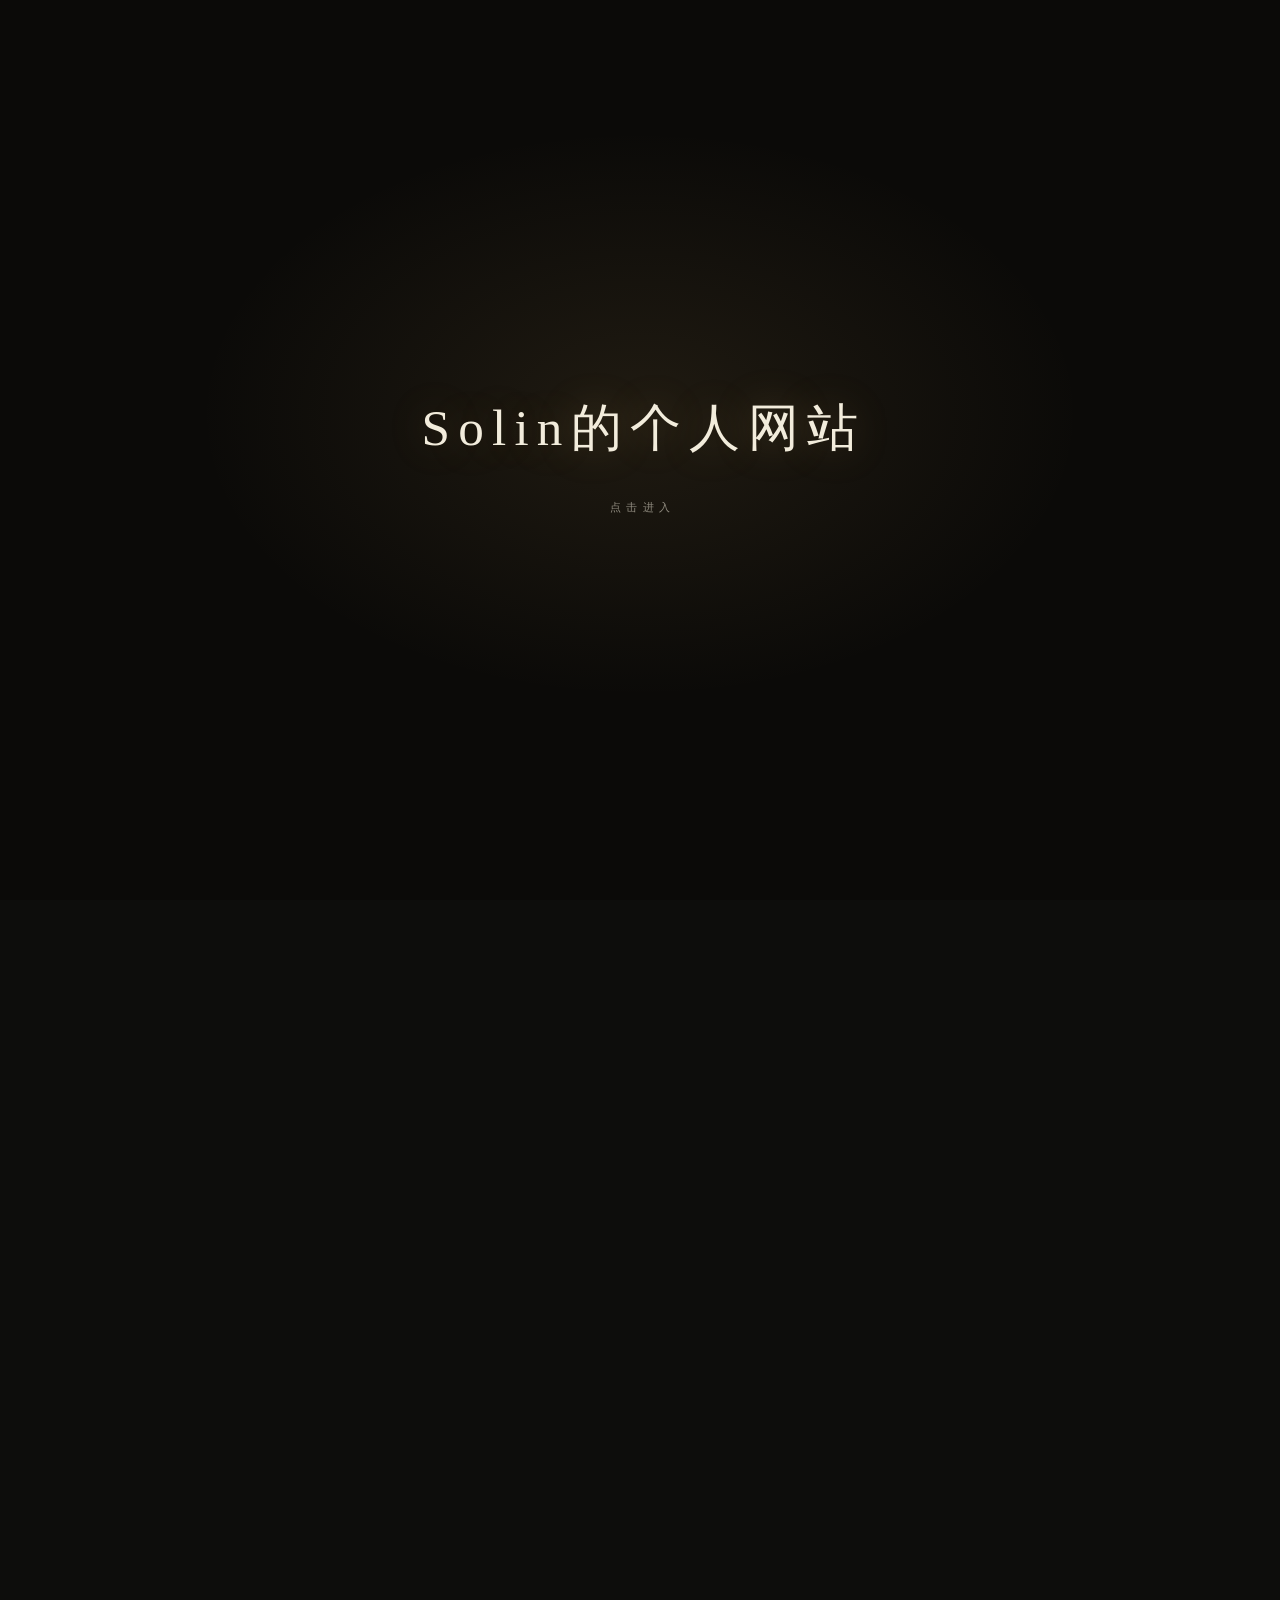
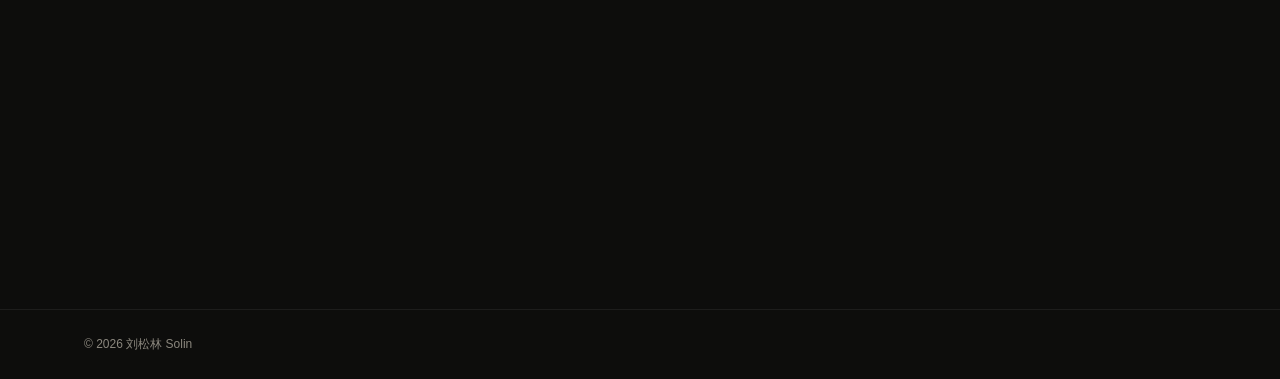
==== index.html @ 8edfe2d8 "首次发布：站点源码（71 个文件）" ====
<!DOCTYPE html>
<html lang="zh-CN">
<head>
<meta charset="UTF-8" />
<meta name="viewport" content="width=device-width, initial-scale=1.0" />
<title>刘松林 Solin</title>
<meta name="description" content="刘松林（Solin）的个人主页。" />
<meta property="og:title" content="刘松林 Solin" />
<meta property="og:type" content="website" />
<link rel="icon" href="data:image/svg+xml,<svg xmlns='http://www.w3.org/2000/svg' viewBox='0 0 100 100'><rect width='100' height='100' rx='24' fill='%23111110'/><text x='50' y='68' font-size='52' font-family='Georgia,serif' fill='%23f7f6f4' text-anchor='middle'>S</text></svg>" />
<script>
  (function () {
    try {
            // 首帧即隐藏原生光标，避免切页时闪一下白色箭头
      if (window.matchMedia('(pointer: fine)').matches &&
          !window.matchMedia('(prefers-reduced-motion: reduce)').matches) {
        document.documentElement.classList.add('cursor-pending');
      }
      // 本会话已播过入场动画：立即标记，避免切回首页时门页闪现
      if (sessionStorage.getItem('solin-intro') === '1') {
        document.documentElement.classList.add('intro-played');
      }
    } catch (e) {}
  })();
</script>
<link rel="stylesheet" href="assets/style.css" />
</head>
<body class="is-entering is-home">
<div class="intro" id="intro" aria-hidden="true">
  <canvas></canvas>
  <div class="intro__gate" id="introGate">
    <h2 class="intro__title">Solin的个人网站</h2>
    <p class="intro__hint">点击进入</p>
  </div>
</div>
<div class="veil" aria-hidden="true"></div>

<!-- nav:start · 由 partials/nav.html 生成，改完跑 python tools/sync_nav.py -->
<header class="site-header">
  <a class="brand" href="index.html">
    <span class="brand__mark">S</span>
    <span class="brand__text">刘松林<em>Solin</em></span>
  </a>

  <nav class="nav" id="nav">
    <a href="index.html" class="nav__link is-active">首页</a>
    <a href="portfolio.html" class="nav__link">照片墙</a>
    <a href="about.html" class="nav__link">关于我</a>
  </nav>

  <div class="header-actions">
    <button class="menu-btn" id="menuBtn" aria-label="打开菜单" aria-expanded="false">
      <span></span><span></span>
    </button>
  </div>
</header>
<!-- nav:end -->

<main id="top">

  <section class="hero">
    <div class="hero__photo hero__photo--sunrise is-on" aria-hidden="true"></div>
    <div class="hero__photo hero__photo--bridge" aria-hidden="true"></div>

    <div class="wrap hero__name">
      <div class="hero__eyebrow reveal">
        <span class="hero__rule" aria-hidden="true"></span>
        <span class="hero__eyebrow-cn">感受世界</span>
        <span class="hero__eyebrow-en">记录所见</span>
      </div>
      <h1 class="hero__title reveal" style="--d:.08s">刘松林</h1>
      <span class="hero__en reveal" style="--d:.16s">SOLIN</span>
      <div class="hero__actions reveal" style="--d:.26s">
        <a class="hero__btn hero__btn--solid" href="portfolio.html">
          前往照片墙
          <svg viewBox="0 0 24 24" fill="none" stroke="currentColor" stroke-width="1.6"><path d="M4 12h15M13 6l6 6-6 6"/></svg>
        </a>
        <a class="hero__btn hero__btn--ghost" href="about.html">了解作者</a>
      </div>
    </div>

    <button class="scroll-hint" id="scrollHint" aria-label="向下滑动查看更多">
      <svg viewBox="0 0 24 24" fill="none" stroke="currentColor" stroke-width="1.6"><path d="M12 5v14M6 13l6 6 6-6"/></svg>
    </button>
  </section>

  <section class="why" id="why">
    <div class="wrap">
      <div class="why__item reveal">
        <h2 class="why__title">为什么要建立这个网站？</h2>
        <div class="why__answer">
          <p>多年前，当我拍出第一张还算满意的照片时，便有了记录的念头。记录的方法本有不少，存于手机相册、电脑硬盘是一种，发至朋友圈或别处平台亦是一种。只是这些方法都有个短处：内容零散、混杂，且社交平台还会折损照片画质。我便想着，寻一处地方集中存放，网站便是个合适的去处。可彼时搭建网站，并非易事。</p>
          <p>后来有了属于自己的电脑，陆续接触到不少设计精妙的站点，像Apple、National Geographic、《黑神话：悟空》的官网。还有Chrome的交互动画，深得我心。那时便非常想有一方独属于自己的小站。</p>
          <p>如今AI工具神通广大，于我这门外汉而言，简直就是天赐的机缘。此站点，便是借助AI方才建成的。</p>
          <p>然而这些，都只是外在契机。建此站的本心，是希望自己能够频繁地记录生活。人的记性本就有限，纵使行路匆匆，走得再远，也当偶尔慢下脚步，好好感受这世间光景。</p>
        </div>
      </div>

      <div class="why__item reveal">
        <h2 class="why__title">这个网站主要用来做什么？</h2>
        <div class="why__answer">
          <p>如先前所言，搭建此站，只为记下寻常光景。会放些闲时拍下的照片，还有读过的书册。至于学习、工作、科研之事，自是没有的了。</p>
        </div>
      </div>

      <div class="why__item reveal">
        <h2 class="why__title">会保留下去吗？</h2>
        <div class="why__answer">
          <p>不知日后能否一直留存，但我会尽力守住它。眼下内容尚少，不过没关系，愿意记录，本身就很好。</p>
        </div>
      </div>
    </div>
  </section>
</main>

<footer class="site-footer">
  <div class="wrap footer__inner">
    <span>© <span id="year">2026</span> 刘松林 Solin</span>
  </div>
</footer>

<button class="to-top-fab" id="toTop" aria-label="回到顶部">
  <svg viewBox="0 0 24 24" fill="none" stroke="currentColor" stroke-width="1.6"><path d="M12 19V5M6 11l6-6 6 6"/></svg>
</button>

<script src="assets/main.js"></script>
</body>
</html>
---- assets/style.css ----
/* =========================================================
   Solin · Personal Site — 极简编辑风（照片首页 / 统一网格作品集）

   目录
   01 Tokens        设计令牌（颜色 / 字体 / 版心与导航边距）
   02 Reset         基础重置
   03 Backdrop      极光夜空背景（非首页）
   04 Cursor        自定义光标（遁光光点）
   05 Header        导航栏（独立组件，三页共用 partials/nav.html）
   06 Reveal        滚动入场
   07 Intro         门页 + 星流穿越
   08 Hero          首页封面轮播
   09 Why           首页「为什么要建立这个网站」
   10 Common        区块与子标题基类
   11 About         关于我（头像 / 简介 / 音乐 / 色谱 / 书单）
   12 Portfolio     照片墙（等高 flex 墙）
   13 Lightbox      灯箱（缩放 / 左右切换 / 参数行）
   14 Footer        页脚 / 回到顶部 / 悬浮滚动条
   15 Transition    页面转场（失焦-模糊-聚焦）
   16 Responsive    响应式与降级

   约定
   - 版心：.wrap 居中限宽 1240（--maxw）；导航栏不参与版心，用 --nav-x。
   - 照片墙的 gallery 区块由 tools/build_wall.py 生成，勿手改。
   ========================================================= */

/* ---------- 01 Tokens ---------- */
:root {
  --bg:        #0d0d0c;
  --ink:       #f2f0e9;
  --ink-2:     #d3d0c7;
  --muted:     #8b877e;
  --line:      rgba(242, 240, 233, .15);
  --line-soft: rgba(242, 240, 233, .07);
  --card:      #131312;
  --shadow:    0 22px 60px -24px rgba(0, 0, 0, .8);

  /* 光标光点 */
  --cur-core:  #fff8e8;
  --cur-glow:  255, 206, 130;

  --sans: -apple-system, BlinkMacSystemFont, "Segoe UI", "PingFang SC",
          "Hiragino Sans GB", "Microsoft YaHei", "Helvetica Neue", Arial, sans-serif;
  --serif: "Songti SC", "Source Han Serif SC", "Noto Serif SC", "SimSun", Georgia,
           "Times New Roman", serif;
  --mono: ui-monospace, "SF Mono", "JetBrains Mono", Menlo, Consolas, monospace;

  /* 版心与边距：--pad 内容内边距，--edge 首页大名字左缘，--maxw 居中版心宽度 */
  --pad: clamp(20px, 5vw, 72px);
  --edge: clamp(20px, 4.5vw, 76px);
  --maxw: 1240px;
  --ease: cubic-bezier(.22, .61, .36, 1);
}

/* ---------- 02 Reset ---------- */
*, *::before, *::after { box-sizing: border-box; }
html {
  scroll-behavior: smooth;
  -webkit-text-size-adjust: 100%;
  /* 滚动条不占布局空间，避免切页时导航栏位移 */
  scrollbar-width: none;
  -ms-overflow-style: none;
}
html::-webkit-scrollbar,
body::-webkit-scrollbar { width: 0; height: 0; display: none; }
body {
  margin: 0;
  background: var(--bg);
  color: var(--ink);
  font-family: var(--sans);
  font-size: 16px;
  line-height: 1.75;
  -webkit-font-smoothing: antialiased;
  overflow-x: hidden;
  transition: background-color .5s var(--ease), color .5s var(--ease);
  /* 粘性页脚：内容不足一屏时，底栏也固定在视口底部 */
  min-height: 100vh;
  min-height: 100dvh;
  display: flex;
  flex-direction: column;
}
main { flex: 1 0 auto; }
h1, h2, h3 { margin: 0; font-weight: 400; letter-spacing: -.01em; }
p { margin: 0; }
ul, ol, dl, dd, dt { margin: 0; padding: 0; list-style: none; }
a { color: inherit; text-decoration: none; }
img, svg, canvas { display: block; max-width: 100%; }
button { font: inherit; color: inherit; background: none; border: 0; cursor: pointer; }
::selection { background: var(--ink); color: var(--bg); }

/* 内容版心：居中限宽（原来的版式）——导航栏不参与，它是独立组件 */
.wrap { width: 100%; max-width: var(--maxw); margin: 0 auto; padding: 0 var(--pad); }
.mono { font-family: var(--mono); font-size: .72em; letter-spacing: .12em; text-transform: uppercase; }

/* ---------- 03 Backdrop：夜空极光（除首页外的所有页面；绿色光幕 + 深蓝夜空） ---------- */
body:not(.is-home)::before,
body:not(.is-home)::after {
  content: "";
  position: fixed;
  inset: -30% -20%;
  z-index: -1;
  pointer-events: none;
  transition: opacity .8s var(--ease);
}
/* 第一层：极光余晖——很淡的绿色天光，作为光帘背后的底色 */
body:not(.is-home)::before {
  background:
    radial-gradient(48% 44% at 26% 2%, rgba(88, 226, 164, .3), transparent 70%),
    radial-gradient(42% 38% at 70% 0%, rgba(70, 208, 186, .22), transparent 68%);
  filter: blur(58px) saturate(130%);
  animation: aurora-a 40s ease-in-out infinite alternate;
}
/* 第二层：环境晕染——偏青蓝的夜空底色，低处带一点点紫 */
body:not(.is-home)::after {
  background:
    radial-gradient(50% 44% at 72% 32%, rgba(44, 158, 196, .15), transparent 68%),
    radial-gradient(44% 40% at 20% 74%, rgba(58, 86, 190, .13), transparent 70%);
  filter: blur(64px) saturate(115%);
  animation: aurora-b 42s ease-in-out infinite alternate;
}

/* 极光：WebGL 实时渲染的斜向飘带 + 闪烁星空（由 main.js 注入） */
.aurora-canvas {
  position: fixed;
  inset: 0;
  display: block;
  width: 100%;
  height: 100%;
  z-index: -1;
  pointer-events: none;
  filter: saturate(108%);
  transition: opacity .8s var(--ease);
}
/* 夜空兜底色（画布不透明，整屏覆盖） */
body:not(.is-home) {
  background:
    radial-gradient(130% 100% at 50% -12%, #0a1526 0%, #060c18 45%, #03060d 80%),
    #03060d;
}
/* 画布自己就是夜空，底层微光关掉，避免两套极光打架 */
body:not(.is-home)::before,
body:not(.is-home)::after { opacity: 0; }
@keyframes aurora-a {
  0%   { transform: translate3d(-2.4%, -1.2%, 0) scale(1); }
  100% { transform: translate3d(3.2%, 2%, 0) scale(1.1); }
}
@keyframes aurora-b {
  0%   { transform: translate3d(2%, 1%, 0) scale(1.06); }
  100% { transform: translate3d(-3%, -2%, 0) scale(1); }
}

/* 首帧就先隐藏原生箭头，等自定义光点接管（避免切页瞬间闪白色箭头） */
html.cursor-pending,
html.cursor-pending * { cursor: none !important; }

/* ---------- 04 Cursor：遁光光点 ---------- */
html.cursor-on,
html.cursor-on * { cursor: none !important; }

/* 默认隐藏：首次移动鼠标后才出现；离开页面时淡出 */
.cursor {
  position: fixed; top: 0; left: 0; width: 0; height: 0;
  z-index: 700; pointer-events: none;
  opacity: 0;
  transition: opacity .28s;
}
.cursor.is-on { opacity: 1; }
.cursor.is-out { opacity: 0 !important; }
.cursor__core {
  position: absolute;
  width: 12px; height: 12px;
  margin: -6px 0 0 -6px;
  border-radius: 50%;
  background: radial-gradient(circle,
      var(--cur-core) 0 16%,
      rgba(var(--cur-glow), .85) 34%,
      rgba(var(--cur-glow), .26) 54%,
      rgba(var(--cur-glow), 0) 74%);
  box-shadow:
    0 0 7px 1px rgba(var(--cur-glow), .5),
    0 0 18px 5px rgba(var(--cur-glow), .2),
    0 0 42px 12px rgba(var(--cur-glow), .08);
  transition: width .25s var(--ease), height .25s var(--ease),
              margin .25s var(--ease), opacity .3s;
}
.cursor.is-hot .cursor__core {
  width: 20px; height: 20px; margin: -10px 0 0 -10px;
}
.cursor.is-down .cursor__core { transform: scale(.78); }

.cursor__trail {
  position: absolute; border-radius: 50%;
  background: rgba(var(--cur-glow), .5);
  filter: blur(1px);
  pointer-events: none;
}

/* ---------- 05 Header ----------
   导航栏是独立组件：左右边距由 --nav-x 决定，与页面内容版心（--pad / --edge）无关。
   三个页面共用同一份结构（模板 partials/nav.html，改完跑 python tools/sync_nav.py）。
   ------------------------------------------------------------------ */
:root { --nav-x: clamp(20px, 4.5vw, 76px); } /* 导航栏左右边距，两侧相同 */
.site-header {
  position: fixed; top: 0; left: 0; right: 0; z-index: 100;
  display: flex; align-items: center; justify-content: space-between;
  gap: 24px;
  padding: 18px var(--nav-x);
  border-bottom: 1px solid transparent;
  transition: background-color .4s var(--ease), border-color .4s var(--ease),
              padding .4s var(--ease), backdrop-filter .4s;
}
.site-header.is-scrolled {
  background: color-mix(in srgb, var(--bg) 80%, transparent);
  backdrop-filter: saturate(140%) blur(14px);
  -webkit-backdrop-filter: saturate(140%) blur(14px);
  border-bottom-color: var(--line-soft);
}
/* 关键：backdrop-filter 会让子元素的 position:fixed 相对 header 定位，
   移动端全屏菜单会因此塌缩成 header 那一条——菜单展开时必须移除 */
body.menu-open .site-header {
  backdrop-filter: none;
  -webkit-backdrop-filter: none;
  background: var(--bg);
  border-bottom-color: transparent;
}

.brand { display: flex; align-items: center; gap: 12px; }
.brand__mark {
  width: 40px; height: 40px; display: grid; place-items: center;
  background: var(--ink); color: var(--bg);
  border-radius: 11px;
  font-family: var(--serif); font-size: 22px; line-height: 1;
  transition: transform .5s var(--ease);
}
.brand:hover .brand__mark { transform: rotate(-8deg) scale(1.04); }
.brand__text {
  display: flex; flex-direction: column; justify-content: center;
  gap: 4px;
  line-height: 1.1;
  font-family: "Songti SC", "STSong", "SimSun", "NSimSun", serif;
  font-size: 19px;
  letter-spacing: .06em;
}
.brand__text em {
  display: block;
  font-style: normal; font-family: var(--mono); font-size: 11px;
  letter-spacing: .16em; text-transform: uppercase; color: var(--muted);
  line-height: 1;
}

.nav {
  display: flex; align-items: center;
  gap: clamp(18px, 2.8vw, 38px);
  margin-left: auto; /* 导航靠右，与操作按钮成组 */
}
.nav__link {
  position: relative;
  display: inline-flex; align-items: center;
  font-size: 15px; line-height: 1; letter-spacing: .02em;
  color: var(--ink-2);
  transition: color .3s var(--ease);
}
.nav__link::after {
  content: ""; position: absolute; left: 0; right: 0; bottom: -6px;
  height: 1px; background: currentColor;
  transform: scaleX(0); transform-origin: right;
  transition: transform .45s var(--ease);
}
.nav__link:hover, .nav__link.is-active { color: var(--ink); }
.nav__link:hover::after, .nav__link.is-active::after { transform: scaleX(1); transform-origin: left; }

.header-actions { display: flex; align-items: center; gap: 10px; }

/* 汉堡按钮：桌面隐藏，≤900px 显示 */
.menu-btn { display: none; width: 36px; height: 36px; position: relative; }
.menu-btn span {
  position: absolute; left: 9px; width: 18px; height: 1.5px;
  background: var(--ink); transition: transform .4s var(--ease), opacity .3s;
}
.menu-btn span:nth-child(1) { top: 15px; }
.menu-btn span:nth-child(2) { top: 21px; }
.menu-btn[aria-expanded="true"] span:nth-child(1) { transform: translateY(3px) rotate(45deg); }
.menu-btn[aria-expanded="true"] span:nth-child(2) { transform: translateY(-3px) rotate(-45deg); }

/* ---------- 06 Reveal：滚动入场（opacity + translateY） ---------- */
.reveal {
  opacity: 0;
  transform: translateY(24px);
  transition: opacity .9s var(--ease), transform .9s var(--ease);
  transition-delay: var(--d, 0s);
}
.reveal.is-in { opacity: 1; transform: none; }

/* ---------- 07 Intro：门页 + 星流穿越 ---------- */
.intro {
  position: fixed; inset: 0; z-index: 600;
  background: #0b0a08;
  transition: opacity .95s cubic-bezier(.4, .1, .2, 1);
}
.intro canvas {
  position: absolute; inset: 0;
  width: 100%; height: 100%; display: block;
}
.intro__gate {
  position: absolute; inset: 0;
  display: flex; flex-direction: column;
  align-items: center; justify-content: center;
  gap: 26px;
  cursor: pointer;
  background: radial-gradient(46% 42% at 50% 46%, rgba(214, 172, 100, .1), transparent 75%);
  transition: opacity .55s var(--ease);
}
.intro__gate.is-hidden { opacity: 0; pointer-events: none; }
.intro__title {
  font-family: var(--serif);
  font-size: clamp(1.9rem, 4.4vw, 3.2rem);
  letter-spacing: .16em; text-indent: .16em;
  color: #f2ecdc;
  text-shadow: 0 0 40px rgba(214, 172, 100, .25);
}
.intro__hint {
  font-family: var(--mono); font-size: 10.5px;
  letter-spacing: .5em; text-indent: .5em;
  color: rgba(242, 236, 220, .55);
  animation: hint-breathe 2.4s ease-in-out infinite;
}
@keyframes hint-breathe {
  0%, 100% { opacity: .45; }
  50% { opacity: .95; }
}
.intro.is-done { opacity: 0; pointer-events: none; }
/* 已播放过的会话：门页在解析阶段就隐藏，避免切回首页时闪现 */
html.intro-played .intro { display: none; }
/* 动画播放期间压住首页 reveal，结束后再统一浮现 */
body.intro-playing .reveal {
  opacity: 0 !important;
  transform: translateY(24px) !important;
}

/* ---------- 08 Hero（首页：日出/桥两张封面每 10 秒淡入淡出轮播 + 左下姓名） ---------- */
body.intro-playing { overflow: hidden; }
.hero {
  position: relative;
  min-height: 100svh;
  display: flex;
  align-items: flex-end;
  padding: 0 0 clamp(96px, 17vh, 190px);
  overflow: hidden;
}
/* 封面轮播图层：透明度交叉淡入淡出 */
.hero__photo {
  position: absolute; inset: 0;
  background-size: cover;
  background-repeat: no-repeat;
  opacity: 0;
  transition: opacity 4s var(--ease);
  will-change: opacity;
}
.hero__photo.is-on { opacity: 1; }
.hero__photo--sunrise {
  background-image: url('hero/sunrise.jpg');
  background-position: center 42%;
}
.hero__photo--bridge {
  background-image: url('hero/bridge.jpg');
  background-position: center 58%;
}
/* 左侧压暗护住姓名，右侧尽量透出照片（放在 hero 层，不随轮播淡入淡出，交叉时不会忽明忽暗） */
.hero::after {
  content: ""; position: absolute; inset: 0; z-index: 1;
  pointer-events: none;
  background:
    linear-gradient(90deg, rgba(10, 7, 3, .78) 0%, rgba(10, 7, 3, .46) 36%, rgba(10, 7, 3, .1) 62%, rgba(10, 7, 3, .04) 100%);
}
.hero__name {
  position: relative; z-index: 2;
  /* 首页文字块：整体更靠左（不再受 1240 版心限制） */
  max-width: none;
  padding-left: var(--edge);
  padding-right: var(--pad);
}
/* 眉标行：粗横线 + 个人网站 Personal website，与姓名左对齐 */
/* 眉标行：细横线 + 个人网站 Personal website，整行与姓名左对齐 */
.hero__eyebrow {
  display: flex; align-items: center; justify-content: flex-start; gap: 14px;
  margin-bottom: clamp(14px, 2vh, 20px);
  color: rgba(245, 239, 223, .88);
  text-shadow: 0 1px 14px rgba(0, 0, 0, .5);
}
.hero__rule {
  width: clamp(36px, 5vw, 58px);
  height: 1px;
  background: currentColor;
  flex: 0 0 auto;
  opacity: .9;
}
.hero__eyebrow-cn {
  font-size: clamp(12.5px, 1.05vw, 14px);
  letter-spacing: .28em;
}
.hero__eyebrow-en {
  /* 与「感受世界」完全一致，不做任何区分 */
  font-size: clamp(12.5px, 1.05vw, 14px);
  letter-spacing: .28em;
}
.hero__title {
  font-family: var(--serif);
  font-size: clamp(3.2rem, 8.6vw, 7rem);
  line-height: 1;
  letter-spacing: .2em;
  font-weight: 400;
  color: #f5efdf;
  text-shadow: 0 2px 26px rgba(0, 0, 0, .55);
}
/* 英文名：黑体，更醒目 */
.hero__en {
  display: block;
  font-family: var(--sans);
  font-weight: 500;
  font-size: clamp(1.5rem, 3vw, 2.4rem);
  letter-spacing: .4em;
  color: rgba(245, 239, 223, .92);
  margin-top: clamp(14px, 2vh, 22px);
  text-shadow: 0 1px 16px rgba(0, 0, 0, .5);
}
.hero__actions {
  display: flex; flex-wrap: wrap; align-items: center;
  gap: 14px;
  margin-top: clamp(28px, 4.4vh, 44px);
}
.hero__btn {
  display: inline-flex; align-items: center; gap: 10px;
  padding: 13px 28px;
  border-radius: 999px;
  font-size: 14px; letter-spacing: .08em;
  transition: transform .45s var(--ease), background-color .3s,
              border-color .3s, box-shadow .45s var(--ease);
}
.hero__btn svg { width: 14px; height: 14px; }
.hero__btn--solid {
  background: #f5efdf; color: #17150f;
  box-shadow: 0 10px 26px -12px rgba(0, 0, 0, .5);
}
.hero__btn--solid:hover { background: #fffdf4; transform: translateY(-2px); }
.hero__btn--solid:hover svg { transform: translateX(3px); }
.hero__btn--solid svg { transition: transform .3s var(--ease); }
.hero__btn--ghost {
  border: 1px solid rgba(245, 239, 223, .48);
  color: #f5efdf;
  text-shadow: 0 1px 10px rgba(0, 0, 0, .4);
}
.hero__btn--ghost:hover { border-color: rgba(245, 239, 223, .9); background: rgba(245, 239, 223, .1); transform: translateY(-2px); }

/* 向下箭头：居中悬浮在首屏底部，缓慢上下跳动；下滑后淡出 */
.scroll-hint {
  position: absolute;
  left: 50%;
  bottom: clamp(16px, 3vh, 30px);
  z-index: 3;
  padding: 10px;
  color: rgba(245, 239, 223, .85);
  text-shadow: 0 1px 12px rgba(0, 0, 0, .55);
  transition: opacity .55s var(--ease);
}
.scroll-hint svg {
  width: 22px; height: 22px;
  animation: scroll-bob 2.2s ease-in-out infinite;
}
.scroll-hint:hover { color: #fff; }
.scroll-hint:hover svg { animation-play-state: paused; }
.scroll-hint.is-hidden { opacity: 0; pointer-events: none; }
@keyframes scroll-bob {
  0%, 100% { transform: translateY(0); opacity: .68; }
  50%      { transform: translateY(10px); opacity: 1; }
}
@media (prefers-reduced-motion: reduce) {
  .scroll-hint svg { animation: none; }
}

/* ---------- 09 Why：首页第二屏「为什么要建立这个网站」 ---------- */
.why {
  position: relative;
  background: var(--bg);
  padding: clamp(96px, 14vh, 160px) 0 clamp(96px, 13vh, 170px);
}
.why__item + .why__item { margin-top: clamp(64px, 9vh, 108px); }
.why__title {
  font-family: var(--serif);
  font-size: clamp(1.8rem, 3.6vw, 2.7rem);
  letter-spacing: .05em;
  line-height: 1.3;
}
.why__answer {
  margin-top: clamp(22px, 3.4vh, 36px);
  max-width: 860px;
  font-size: 13.5px;
  line-height: 2.2;
  color: var(--muted);
  text-indent: 2em; /* 首行缩进两字符 */
}
.why__answer p + p { margin-top: 1.15em; }

/* ---------- 10 Common：区块基类与子标题 ---------- */
.section { padding: clamp(72px, 10vw, 132px) 0; position: relative; }
.subpage .section:first-child { padding-top: clamp(112px, 13vw, 160px); }

/* --- 子标题：细线 + 中文标题 + 英文小字 --- */
.subhead {
  display: flex; align-items: baseline; justify-content: space-between;
  gap: 16px;
  margin: clamp(52px, 7vw, 88px) 0 clamp(22px, 3vw, 32px);
  padding-top: clamp(22px, 3vw, 30px);
  border-top: 1px solid var(--line);
}
.subhead h3 {
  font-family: var(--serif);
  font-size: clamp(1.35rem, 2.4vw, 1.75rem);
  letter-spacing: -.01em;
}
.subhead .mono { color: var(--muted); font-size: 9.5px; letter-spacing: .18em; }

/* ---------- 11 About：头像 + 名字 + 简介 ---------- */
.profile { display: flex; align-items: center; gap: 22px; }
.avatar {
  flex: 0 0 auto;
  width: 78px; height: 78px;
  border-radius: 50%;
  overflow: hidden;
  border: 1px solid var(--line);
}
.avatar img {
  width: 100%; height: 100%;
  object-fit: cover;
  display: block;
}
.profile__cn {
  font-family: var(--serif);
  font-size: clamp(1.6rem, 3vw, 2.2rem);
  letter-spacing: .08em;
  line-height: 1.1;
}
.profile__en {
  display: block;
  margin-top: 8px;
  color: var(--muted);
  font-size: 18px;
  letter-spacing: .34em;
}
.profile__intro {
  margin-top: clamp(24px, 3.4vw, 38px);
  max-width: none;
  font-size: 16.5px;
  line-height: 2.05;
  color: var(--ink-2);
  text-indent: 2em; /* 首行缩进两字符 */
}
/* --- 喜欢的音乐类型 --- */
.music {
  font-size: 16.5px;
  line-height: 2.05;
  color: var(--ink-2);
  text-indent: 2em;
}
/* 关于我页的区块间距：书 / 音乐 / 色谱 等各段拉开且均匀 */
.about .subhead {
  margin-top: clamp(84px, 10vw, 142px);
}

/* 介绍内的链接与悬浮菜单 */
.intro-link {
  border-bottom: 1px solid currentColor;
  padding-bottom: 1px;
  opacity: .92;
  transition: opacity .25s, border-color .25s;
}
.intro-link:hover { opacity: 1; }

/* --- 고윤정 引用：点击展开子菜单 --- */
.gyj-ref { position: relative; display: inline-block; text-indent: 0; }
.gyj-ref__name {
  font: inherit;
  color: inherit;
  background: none;
  border: 0;
  padding: 0;
  cursor: pointer;
  opacity: .92;
  text-decoration: underline;
  text-decoration-thickness: 1px;
  text-underline-offset: 3px;
  text-decoration-color: color-mix(in srgb, var(--ink) 45%, transparent);
  transition: opacity .25s, text-decoration-color .25s;
}
.gyj-ref__name:hover { opacity: 1; text-decoration-color: currentColor; }
.gyj-ref__menu {
  position: absolute;
  left: 50%;
  top: calc(100% + 8px);
  transform: translateX(-50%) translateY(-6px);
  z-index: 20;
  width: max-content; /* 贴合最长一项，不再留大片空白 */
  padding: 6px;
  border: 1px solid var(--line);
  border-radius: 6px;
  background: var(--card);
  box-shadow: 0 20px 44px -18px rgba(0, 0, 0, .5);
  opacity: 0;
  visibility: hidden;
  transition: opacity .28s var(--ease), transform .3s var(--ease), visibility .28s;
}
.gyj-ref.is-open .gyj-ref__menu {
  opacity: 1;
  visibility: visible;
  transform: translateX(-50%) translateY(0);
}
.gyj-ref__item {
  display: block;
  padding: 9px 14px;
  border-radius: 4px;
  font-size: 13.5px;
  line-height: 1.4;
  white-space: nowrap;
  color: var(--ink-2);
  transition: background-color .2s, color .2s;
}
.gyj-ref__item:hover { background: color-mix(in srgb, var(--ink) 7%, transparent); color: var(--ink); }

/* --- 色谱（硬币大小的圆点，每行 10 个） --- */
.palette { display: flex; flex-direction: column; gap: clamp(26px, 3vw, 40px); }
.palette__row {
  display: grid;
  grid-template-columns: repeat(10, minmax(0, 1fr));
  gap: clamp(6px, 1vw, 16px);
}
.swatch {
  position: relative;
  display: flex; flex-direction: column; align-items: center;
  gap: 9px;
  min-width: 0;
  text-align: center;
}
.swatch__chip {
  position: relative;
  display: block;
  width: 52px; height: 52px;
  border-radius: 50%;
  border: 1px solid var(--line-soft);
  transition: transform .5s var(--ease), box-shadow .5s var(--ease);
}
.swatch:hover .swatch__chip { transform: translateY(-3px) scale(1.06); box-shadow: var(--shadow); }
/* 复制成功提示（无勾） */
.swatch::after {
  content: "已复制";
  position: absolute;
  top: -26px; left: 50%;
  transform: translate(-50%, 4px);
  padding: 2px 9px;
  border-radius: 999px;
  border: 1px solid var(--line);
  background: var(--card);
  color: var(--ink);
  font-size: 13px; letter-spacing: .08em; line-height: 1.5;
  white-space: nowrap;
  opacity: 0;
  pointer-events: none;
  transition: opacity .28s var(--ease), transform .32s var(--ease);
}
.swatch.is-copied::after { opacity: 1; transform: translate(-50%, 0); }
.swatch__name { font-family: var(--serif); font-size: 13px; color: var(--ink-2); }
.swatch__hex { color: var(--muted); font-size: 8.5px; letter-spacing: .08em; }

/* --- 看过的书 / 看过的动画（手风琴：书名行不动，下方展开介绍） --- */
.books { border-top: 1px solid var(--line-soft); }
.books li { border-bottom: 1px solid var(--line-soft); }
.books__row {
  display: flex; align-items: center; gap: 16px;
  padding: 15px 2px;
  cursor: pointer;
  transition: padding .45s var(--ease);
}
.books li:hover .books__row { padding-left: 10px; }
.books__no { color: var(--muted); font-size: 8.5px; flex: 0 0 auto; }
.books__title {
  font-family: var(--serif); font-size: 15.5px;
  color: var(--ink-2);
  transition: color .3s;
}
.books li:hover .books__title,
.books li.is-open .books__title { color: var(--ink); }

/* 右侧加号：展开后转成减号 */
.books__sign {
  position: relative;
  margin-left: auto;
  width: 11px; height: 11px;
  flex: 0 0 auto;
  opacity: .42;
  transition: transform .45s var(--ease), opacity .3s;
}
.books__sign::before,
.books__sign::after {
  content: ""; position: absolute; background: currentColor;
}
.books__sign::before { left: 0; right: 0; top: 5px; height: 1px; }
.books__sign::after {
  top: 0; bottom: 0; left: 5px; width: 1px;
  transition: transform .45s var(--ease), opacity .3s;
}
.books li:hover .books__sign { opacity: .75; }
.books li.is-open .books__sign { opacity: .9; }
.books li.is-open .books__sign::after { opacity: 0; }

/* 折叠区：grid 0fr → 1fr，高度平滑展开，后续书名整体往下走 */
.books__detail {
  display: grid;
  grid-template-rows: 0fr;
  opacity: 0;
  transition: grid-template-rows .52s var(--ease), opacity .4s var(--ease);
}
.books li.is-open .books__detail { grid-template-rows: 1fr; opacity: 1; }
.books__inner { overflow: hidden; min-height: 0; }
.books__body { padding: 2px 2px 22px 26px; max-width: 74ch; }
.books__author {
  font-family: var(--serif);
  font-size: 13.5px;
  letter-spacing: .04em;
  color: var(--ink);
}
.books__country {
  font-family: var(--sans);
  font-size: 12px;
  letter-spacing: .03em;
  color: var(--muted);
  margin-left: 4px;
}
.books__desc {
  margin-top: 9px;
  font-size: 13px;
  line-height: 1.95;
  color: var(--muted);
}

/* ---------- 12 Portfolio：照片墙（等高 flex 墙，由 build_wall.py 生成） ---------- */
.portfolio__intro {
  max-width: 46ch;
  font-size: clamp(14px, 1.1vw, 15.5px);
  line-height: 1.9;
  color: var(--muted);
  margin-bottom: clamp(30px, 4vw, 52px);
}

.gallery-wrap { display: flex; flex-direction: column; }

.year-group {
  display: grid;
  grid-template-columns: 110px minmax(0, 1fr);
  gap: clamp(14px, 3vw, 40px);
  padding-top: clamp(24px, 3vw, 34px);
  border-top: 1px solid var(--line-soft);
  margin-bottom: clamp(28px, 4vw, 48px);
}
.year-group:first-child { padding-top: 0; border-top: 0; }

.year-label {
  position: sticky; top: 96px;
  align-self: start;
  font-family: var(--serif);
  font-size: clamp(1.4rem, 2.2vw, 1.9rem);
  letter-spacing: .06em;
  color: var(--ink-2);
  line-height: 1;
}

/* 等高照片墙：缩略图是原图的等比缩小，每行高度一致，宽度随原图比例变化 */
.pf-grid {
  display: flex;
  flex-wrap: wrap;
  gap: clamp(10px, 1.2vw, 14px);
  --wall-h: clamp(150px, 19vw, 250px);
}
.pf-filler { flex: 999 0 0; height: 0; }

.shot {
  position: relative;
  margin: 0;
  height: var(--wall-h);
  flex: var(--ar, 1.5) 1 calc(var(--wall-h) * var(--ar, 1.5));
  cursor: zoom-in;
  perspective: 900px; /* 3D 倾斜的透视深度 */
  border-radius: 3px;
}
.shot__img {
  position: absolute; inset: 0;
  border-radius: 3px;
  background-size: cover;
  background-position: center;
  background-repeat: no-repeat;
  filter: saturate(.95);
  /* 3D 倾斜：随鼠标位移转动（值由 main.js 写入） */
  transform: rotateX(var(--rx, 0deg)) rotateY(var(--ry, 0deg)) scale(var(--ts, 1));
  transition: filter .6s var(--ease), transform .35s ease-out;
  will-change: transform;
}
.shot:hover .shot__img { filter: saturate(1.08); }
.shot:focus-visible { outline: none; }
.shot:focus-visible .shot__img { outline: 1px solid var(--ink); outline-offset: 3px; }

/* 悬浮：底部渐亮 + 编号 */
.shot::before {
  content: "";
  position: absolute; left: 0; right: 0; bottom: 0;
  height: 64px;
  border-radius: 0 0 3px 3px;
  background: linear-gradient(to top, rgba(8, 6, 3, .58), rgba(8, 6, 3, 0));
  opacity: 0;
  transition: opacity .45s var(--ease);
  pointer-events: none;
}
.shot::after {
  content: attr(data-num);
  position: absolute; left: 14px; bottom: 12px;
  font-family: var(--mono); font-size: 11.5px;
  letter-spacing: .22em;
  color: #f2ede0;
  text-shadow: 0 1px 10px rgba(0, 0, 0, .65);
  opacity: 0;
  transform: translateY(5px);
  transition: opacity .45s var(--ease), transform .45s var(--ease);
  pointer-events: none;
}
.shot:hover::before, .shot:hover::after,
.shot:focus-visible::before, .shot:focus-visible::after {
  opacity: 1;
  transform: translateY(0);
}

/* ---------- 13 Lightbox 基座（遮罩 + 背景模糊层） ---------- */
.lightbox {
  position: fixed; inset: 0; z-index: 300;
  display: flex; align-items: center; justify-content: center;
  padding: clamp(18px, 4vw, 54px);
  background: #0b0b0a;
  overflow: hidden;
  opacity: 0; visibility: hidden;
  transition: opacity .38s var(--ease), visibility .38s;
}
/* 环境光背景：跟随当前照片（模糊放大 + 压暗提饱和），JS 写入 --lb-bg */
.lightbox::before {
  content: ""; position: absolute; inset: -130px;
  z-index: -1;
  background-image: var(--lb-bg, none);
  background-size: cover; background-position: center;
  filter: blur(44px) brightness(.72) saturate(1.12);
  transform: scale(1.18);
  opacity: 0;
  transition: opacity .55s var(--ease);
}
.lightbox.is-open::before { opacity: 1; }
.lightbox.is-open { opacity: 1; visibility: visible; }

.lightbox__close {
  position: absolute; top: clamp(16px, 3vw, 30px); right: clamp(16px, 3vw, 30px);
  width: 40px; height: 40px; border-radius: 50%;
  border: 1px solid var(--line);
  background: color-mix(in srgb, var(--bg) 70%, transparent);
  display: grid; place-items: center;
  color: var(--ink-2);
  z-index: 3;
  transition: border-color .3s, color .3s, transform .4s var(--ease);
}
.lightbox__close:hover { border-color: var(--ink); color: var(--ink); transform: rotate(90deg); }
.lightbox__close svg { width: 16px; height: 16px; }

/* --- 灯箱主体：滚轮/小滚动条缩放 + 左右切换 + 底部参数行 --- */
.lb-stage {
  margin: 0;
  display: flex; flex-direction: column; align-items: center;
  gap: clamp(12px, 1.6vw, 18px);
  min-width: 0; max-width: 100%;
  transform: scale(.985);
  transition: transform .5s var(--ease);
}
.lightbox.is-open .lb-stage { transform: none; }

.lb-viewport {
  display: flex;
  width: min(1120px, 88vw);
  height: min(68vh, 720px);
  overflow: auto;
  overscroll-behavior: contain;
  overflow-anchor: none; /* 关闭浏览器滚动锚定，避免干扰缩放定位 */
  scroll-behavior: auto; /* 缩放锚点需要瞬时滚动，不能被平滑滚动干扰 */
  scrollbar-width: none;
}
.lb-viewport::-webkit-scrollbar { width: 0; height: 0; }
.lb-photo {
  margin: auto;
  flex: 0 0 auto;
  background-size: 100% 100%;
  background-position: center;
  background-repeat: no-repeat;
  border-radius: 2px;
  box-shadow: 0 26px 70px -32px rgba(0, 0, 0, .55);
  will-change: width, height;
}

.lb-meta {
  display: flex; flex-direction: column; align-items: center;
  gap: 5px;
  text-align: center;
  min-height: 34px;
}
.lb-exif {
  display: inline-flex; align-items: center; gap: 8px;
  font-family: Arial, Helvetica, sans-serif;
  font-weight: 400;
  font-size: 11.5px;
  letter-spacing: .1em;
  color: var(--muted);
}
.lb-exif__icon { width: 14px; height: 14px; flex: 0 0 auto; user-select: none; -webkit-user-drag: none; }

.lb-nav {
  position: absolute; top: 50%;
  transform: translateY(-50%);
  width: 44px; height: 44px; border-radius: 50%;
  border: 1px solid var(--line);
  background: color-mix(in srgb, var(--bg) 68%, transparent);
  display: grid; place-items: center;
  color: var(--ink-2);
  z-index: 2;
  transition: border-color .3s, color .3s, background-color .3s, opacity .3s;
}
.lb-nav:hover { border-color: var(--ink); color: var(--ink); }
.lb-nav svg { width: 17px; height: 17px; }
.lb-nav--prev { left: clamp(8px, 2vw, 30px); }
.lb-nav--next { right: clamp(8px, 2vw, 30px); }
.lb-nav[disabled] { opacity: .25; pointer-events: none; }

/* 照片下方的小滚动条式缩放条（横向） */
.lb-zoom {
  display: flex; align-items: center; justify-content: center;
  gap: 12px;
  width: 100%;
  margin-top: 2px;
}
.lb-zoom__bar {
  position: relative;
  width: clamp(150px, 20vw, 230px);
  height: 4px;
  border-radius: 999px;
  background: var(--line);
  cursor: pointer;
  touch-action: none;
}
.lb-zoom__thumb {
  position: absolute;
  top: 50%;
  width: 26px; height: 4px;
  border-radius: 999px;
  background: color-mix(in srgb, var(--ink) 52%, transparent);
  transform: translate(-50%, -50%);
  transition: background-color .25s;
}
.lb-zoom__bar:hover .lb-zoom__thumb { background: var(--ink); }
.lb-zoom__val {
  font-family: var(--mono); font-size: 9px;
  letter-spacing: .1em; color: var(--muted);
  min-width: 34px;
}

/* --- 页底焦距说明小注 --- */
.pf-note {
  margin-top: clamp(28px, 4vw, 48px);
  font-size: 9.5px;
  letter-spacing: .18em;
  color: var(--muted);
}

/* ---------- 14 Footer：页脚 / 回到顶部 / 悬浮滚动条 ---------- */
.site-footer {
  border-top: 1px solid var(--line-soft);
  padding: 24px 0;
  font-size: 12px; color: var(--muted);
}
.footer__inner { display: flex; flex-wrap: wrap; justify-content: space-between; gap: 12px; }

/* --- 回到顶部按钮：默认隐藏，下滑超过一屏后淡入 --- */
.to-top-fab {
  position: fixed;
  right: clamp(18px, 3vw, 34px);
  bottom: clamp(18px, 3vw, 34px);
  z-index: 120;
  width: 46px; height: 46px;
  border-radius: 50%;
  border: 1px solid var(--line);
  background: color-mix(in srgb, var(--bg) 84%, transparent);
  backdrop-filter: blur(10px) saturate(130%);
  -webkit-backdrop-filter: blur(10px) saturate(130%);
  display: grid; place-items: center;
  color: var(--ink-2);
  box-shadow: 0 10px 28px -14px rgba(0, 0, 0, .4);
  opacity: 0;
  visibility: hidden;
  pointer-events: none;
  transition: transform .4s var(--ease), border-color .3s, color .3s, opacity .35s, visibility .35s;
}
.to-top-fab.is-visible { opacity: 1; visibility: visible; pointer-events: auto; }

.to-top-fab svg { width: 16px; height: 16px; }
.to-top-fab:hover { border-color: var(--ink); color: var(--ink); transform: translateY(-3px); }

/* --- 悬浮滚动条（不占页面空间） --- */
.fake-scroll {
  position: fixed;
  top: 0; right: 3px; bottom: 0;
  width: 6px;
  z-index: 140;
  pointer-events: none;
  opacity: 0;
  transition: opacity .45s var(--ease);
}
.fake-scroll.is-visible { opacity: 1; }
.fake-scroll__thumb {
  position: absolute;
  right: 0;
  width: 5px;
  min-height: 40px;
  border-radius: 999px;
  background: color-mix(in srgb, var(--ink) 26%, transparent);
  pointer-events: auto;
  transition: background-color .3s, width .2s;
}
.fake-scroll__thumb:hover,
.fake-scroll.is-dragging .fake-scroll__thumb {
  background: color-mix(in srgb, var(--ink) 48%, transparent);
  width: 6px;
}

/* ---------- 15 Transition：页面转场 失焦 → 模糊 → 聚焦 ----------
   veil 在 header 之下（z 95 < 100）：导航栏始终清晰，不参与过渡 */
.veil {
  position: fixed; inset: 0; z-index: 95;
  pointer-events: none;
  opacity: 0;
  background: color-mix(in srgb, var(--bg) 62%, transparent);
  backdrop-filter: blur(0px) saturate(100%);
  -webkit-backdrop-filter: blur(0px) saturate(100%);
  transition:
    opacity .46s var(--ease),
    backdrop-filter .46s var(--ease),
    -webkit-backdrop-filter .46s var(--ease);
  will-change: opacity, backdrop-filter;
}
body.is-entering .veil,
body.is-leaving .veil {
  opacity: 1;
  backdrop-filter: blur(20px) saturate(120%);
  -webkit-backdrop-filter: blur(20px) saturate(120%);
}
body.is-entering.is-ready .veil {
  opacity: 0;
  backdrop-filter: blur(0px) saturate(100%);
  -webkit-backdrop-filter: blur(0px) saturate(100%);
}
body.is-leaving main,
body.is-leaving .site-footer {
  transition: opacity .4s var(--ease), filter .4s var(--ease);
  opacity: .45;
  filter: blur(2px);
}

/* ---------- 16 Responsive：断点与降级 ---------- */
@media (max-width: 900px) {
  html.cursor-on, html.cursor-on * { cursor: auto !important; }
  html.cursor-pending, html.cursor-pending * { cursor: auto !important; }
  .cursor { display: none; }

  .nav {
    position: fixed; inset: 0;
    flex-direction: column; justify-content: center; align-items: flex-start;
    gap: 10px;
    padding: 0 var(--pad);
    background: var(--bg);
    transform: translateY(-100%);
    opacity: 0; visibility: hidden;
    transition: transform .65s var(--ease), opacity .45s var(--ease), visibility .45s;
    z-index: 90;
  }
  .nav.is-open { transform: translateY(0); opacity: 1; visibility: visible; }
  .nav__link {
    font-family: var(--serif); font-size: 1.9rem; line-height: 1.6;
    color: var(--ink);
  }
  .nav__link::after { display: none; }
  .menu-btn { display: block; z-index: 101; }

  .year-group { grid-template-columns: 1fr; gap: 14px; }
  .year-label { position: static; }

  .palette__row { grid-template-columns: repeat(5, minmax(0, 1fr)); }

  .lb-viewport { width: 94vw; height: 58vh; }
  .lb-nav { width: 38px; height: 38px; }
}

@media (max-width: 620px) {
  .hero { padding-bottom: 44px; }
  .hero__title { font-size: clamp(2.7rem, 15vw, 4rem); letter-spacing: .14em; }
  .hero__en { font-size: .9rem; letter-spacing: .4em; }
  .hero__btn { padding: 11px 22px; font-size: 13px; }

  .pf-grid { --wall-h: 112px; gap: 8px; }
  .shot::before { height: 46px; }
  .shot::after { left: 10px; bottom: 8px; font-size: 10px; }

  .profile { gap: 16px; }
  .avatar { width: 64px; height: 64px; }
  .footer__inner { flex-direction: column; }
  .subhead { flex-direction: column; gap: 6px; }
  .palette__row { gap: 4px; }
  .swatch__chip { width: 42px; height: 42px; }
  .swatch__name { font-size: 11.5px; }
  .swatch__hex { font-size: 7.5px; }
  .books__body { padding-left: 18px; }
  .to-top-fab { width: 40px; height: 40px; right: 14px; bottom: 14px; }
}

@media (prefers-reduced-motion: reduce) {
  .reveal { opacity: 1; transform: none; transition: none; }
  html { scroll-behavior: auto; }
  .veil { transition-duration: .01s; }
  body.is-leaving main,
  body.is-leaving .site-footer { opacity: 1; filter: none; }
  .cursor { display: none; }
  html.cursor-on, html.cursor-on * { cursor: auto !important; }
  html.cursor-pending, html.cursor-pending * { cursor: auto !important; }
  .intro { display: none; }
  body:not(.is-home)::before,
  body:not(.is-home)::after { animation: none; }
}
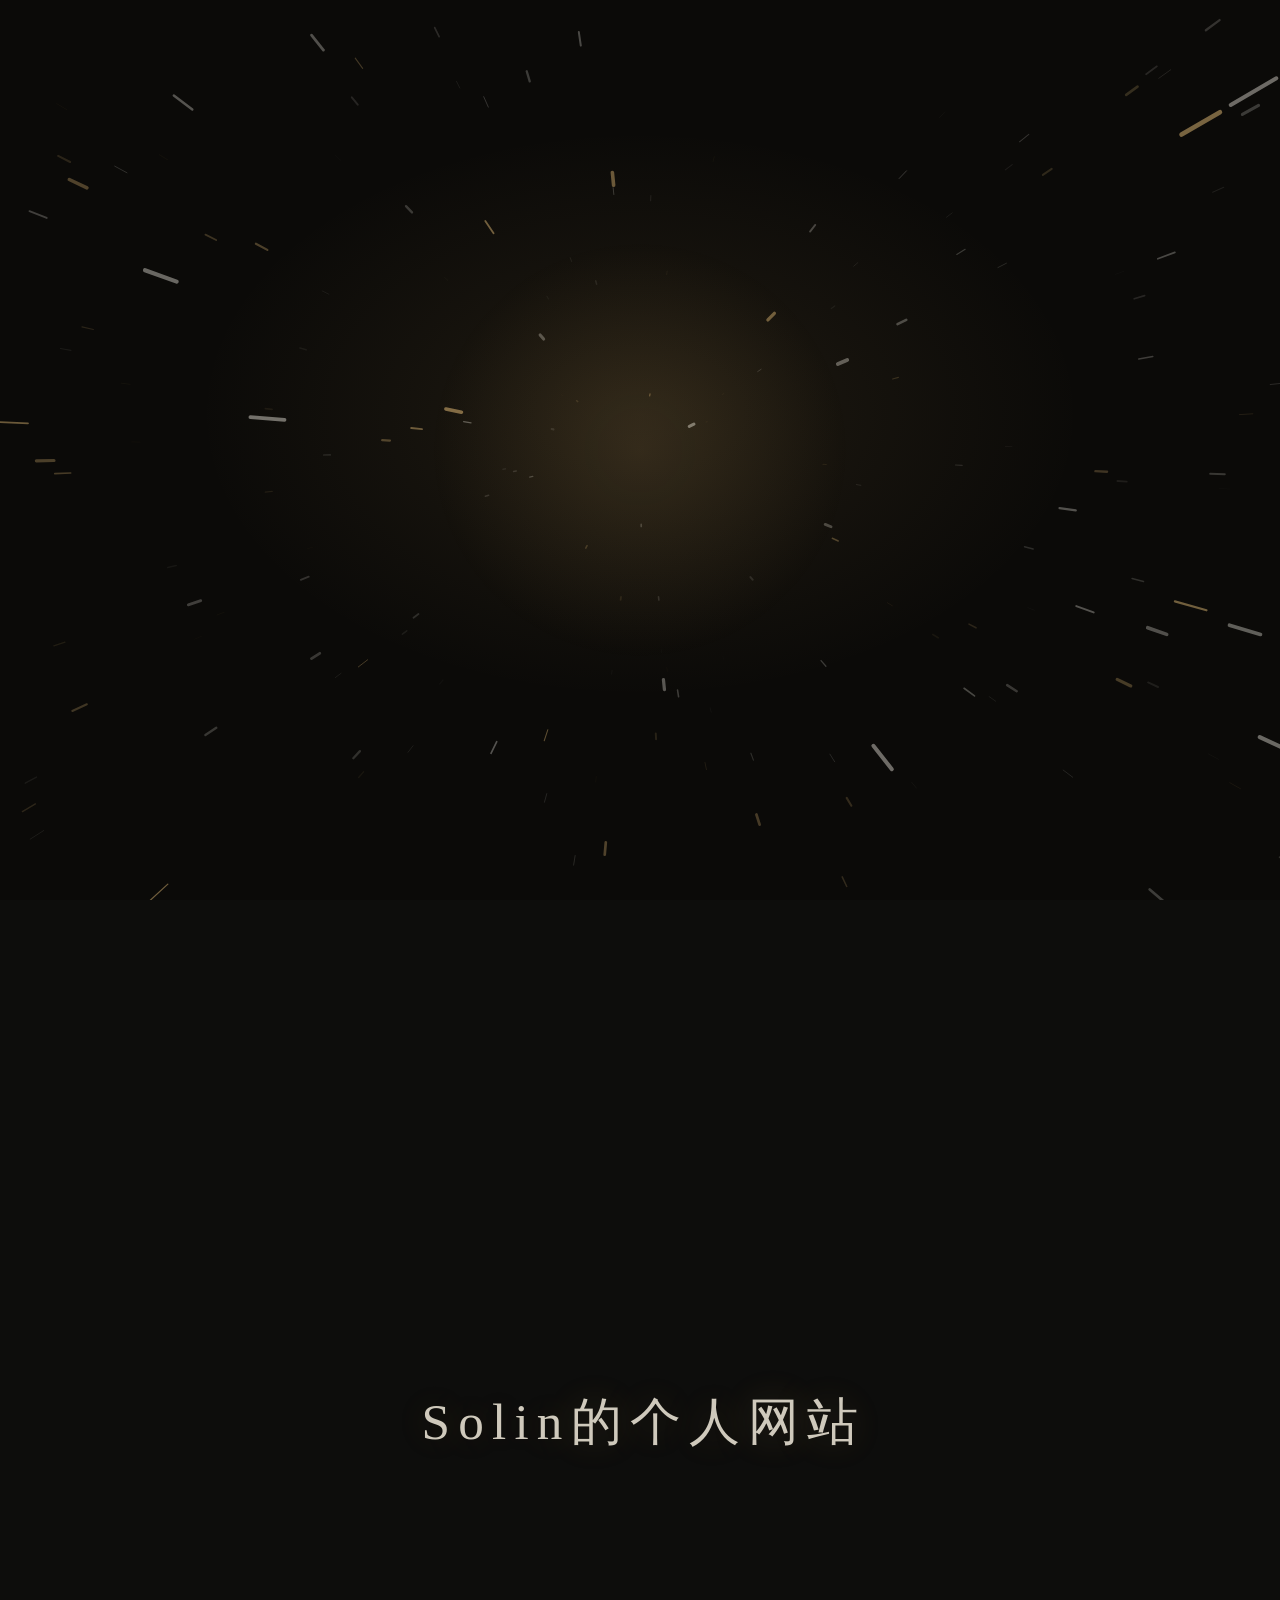
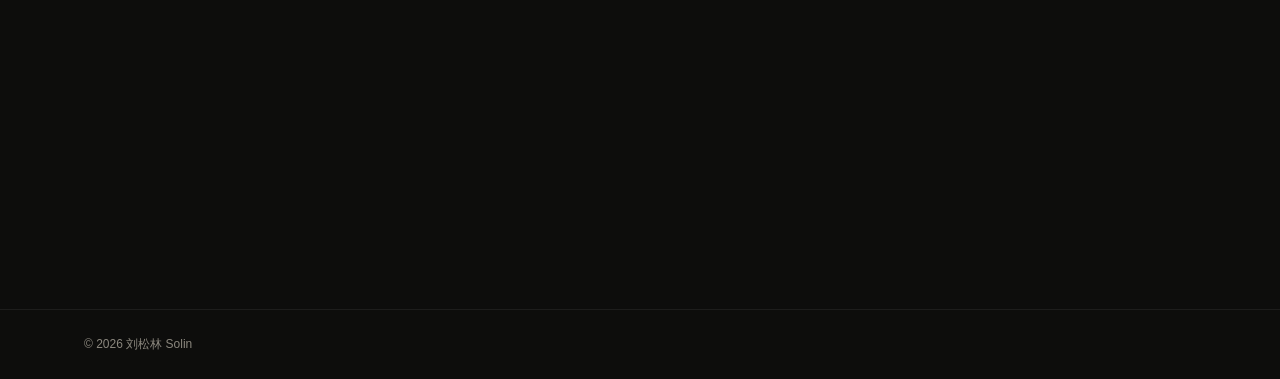
==== commit 5d188691: "参数面板去圆角、手机手势与门页自动播放" ====
--- a/index.html
+++ b/index.html
@@ -30,7 +30,6 @@
   <canvas></canvas>
   <div class="intro__gate" id="introGate">
     <h2 class="intro__title">Solin的个人网站</h2>
-    <p class="intro__hint">点击进入</p>
   </div>
 </div>
 <div class="veil" aria-hidden="true"></div>
--- a/assets/style.css
+++ b/assets/style.css
@@ -54,6 +54,8 @@
 
 /* ---------- 02 Reset ---------- */
 *, *::before, *::after { box-sizing: border-box; }
+/* 安卓（Edge/Chrome）点按按钮或文字会出现默认蓝色底纹方块，关掉 */
+* { -webkit-tap-highlight-color: transparent; }
 html {
   scroll-behavior: smooth;
   -webkit-text-size-adjust: 100%;
@@ -128,7 +130,7 @@
   height: 100%;
   z-index: -1;
   pointer-events: none;
-  filter: saturate(108%);
+  /* 不加 filter：整屏 WebGL 层再加 CSS 滤镜，安卓 GPU 上容易出现横向/纵向拼接条纹 */
   transition: opacity .8s var(--ease);
 }
 /* 夜空兜底色（画布不透明，整屏覆盖） */
@@ -137,9 +139,10 @@
     radial-gradient(130% 100% at 50% -12%, #0a1526 0%, #060c18 45%, #03060d 80%),
     #03060d;
 }
-/* 画布自己就是夜空，底层微光关掉，避免两套极光打架 */
-body:not(.is-home)::before,
-body:not(.is-home)::after { opacity: 0; }
+/* 画布自己就是夜空，底层微光关掉，避免两套极光打架；
+   手机端不建画布（不加 has-aurora），这两层微光就是页面上的极光 */
+body.has-aurora::before,
+body.has-aurora::after { opacity: 0; }
 @keyframes aurora-a {
   0%   { transform: translate3d(-2.4%, -1.2%, 0) scale(1); }
   100% { transform: translate3d(3.2%, 2%, 0) scale(1.1); }
@@ -311,13 +314,18 @@
   transition: opacity .55s var(--ease);
 }
 .intro__gate.is-hidden { opacity: 0; pointer-events: none; }
+.intro__gate.is-leaving { pointer-events: none; }
 .intro__title {
   font-family: var(--serif);
   font-size: clamp(1.9rem, 4.4vw, 3.2rem);
   letter-spacing: .16em; text-indent: .16em;
   color: #f2ecdc;
   text-shadow: 0 0 40px rgba(214, 172, 100, .25);
-}
+  transition: transform 1.3s cubic-bezier(.5, .02, .4, 1), opacity 1.3s ease;
+}
+/* 门页开场：这行字向下滑出页面（星流同时开始穿越） */
+.intro__gate.is-leaving .intro__title { transform: translateY(108vh); opacity: .85; }
+.intro__gate.is-leaving .intro__hint { opacity: 0; animation: none; transition: opacity .35s ease; }
 .intro__hint {
   font-family: var(--mono); font-size: 10.5px;
   letter-spacing: .5em; text-indent: .5em;
@@ -455,6 +463,7 @@
 .scroll-hint {
   position: absolute;
   left: 50%;
+  transform: translateX(-50%); /* left:50% 只是把左边缘放到中线，必须再回移一半宽度才真正居中 */
   bottom: clamp(16px, 3vh, 30px);
   z-index: 3;
   padding: 10px;
@@ -910,15 +919,104 @@
   text-align: center;
   min-height: 34px;
 }
+/* 桌面：一行参数。灯箱背景是被模糊放大的照片，颜色偏亮，
+   所以文字用接近白色 + 暗投影，才能和背景拉开区分度 */
 .lb-exif {
   display: inline-flex; align-items: center; gap: 8px;
   font-family: Arial, Helvetica, sans-serif;
   font-weight: 400;
   font-size: 11.5px;
   letter-spacing: .1em;
+  color: rgba(245, 242, 233, .92);
+  text-shadow: 0 1px 10px rgba(0, 0, 0, .7), 0 0 2px rgba(0, 0, 0, .5);
+}
+.lb-exif__icon { width: 14px; height: 14px; flex: 0 0 auto; user-select: none; -webkit-user-drag: none; }
+
+/* 手机：只露一个文字按钮（图标在左），点开底部参数面板 */
+.lb-exif__btn {
+  display: none;
+  align-items: center; gap: 7px;
+  padding: 4px 2px;
+  font-size: 11.5px; letter-spacing: .12em;
+  color: rgba(245, 242, 233, .92);
+  text-shadow: 0 1px 10px rgba(0, 0, 0, .7);
+}
+.lb-exif__btn-icon { width: 13px; height: 13px; flex: 0 0 auto; user-select: none; -webkit-user-drag: none; }
+.lb-exif__btn[aria-expanded="true"] { color: #fff; }
+
+/* 没有参数：只留一行字，不出现任何图标 */
+.lb-exif__none {
+  font-family: Arial, Helvetica, sans-serif;
+  font-size: 11.5px; letter-spacing: .14em;
+  color: rgba(245, 242, 233, .82);
+  text-shadow: 0 1px 10px rgba(0, 0, 0, .7), 0 0 2px rgba(0, 0, 0, .5);
+}
+.is-off { display: none !important; }
+
+/* --- 拍摄参数面板：从底部滑出的抽屉（只有手机叫得出来） --- */
+.lb-sheet {
+  position: absolute;
+  left: 0; right: 0; bottom: 0;
+  z-index: 4;
+  margin: 0 auto;
+  max-width: 720px;
+  padding: 16px 22px 26px;
+  border-radius: 0;
+  border-top: 1px solid var(--line);
+  background: rgba(12, 12, 11, .92);
+  backdrop-filter: blur(22px) saturate(120%);
+  -webkit-backdrop-filter: blur(22px) saturate(120%);
+  box-shadow: 0 -18px 50px -24px rgba(0, 0, 0, .8);
+  transform: translateY(101%);
+  visibility: hidden;
+  transition: transform .36s var(--ease), visibility .36s;
+}
+.lb-sheet.is-open { transform: none; visibility: visible; }
+.lb-sheet__head {
+  display: flex; align-items: center; justify-content: space-between;
+  padding-bottom: 14px;
+}
+.lb-sheet__title {
+  font-family: var(--mono);
+  font-size: 10.5px; letter-spacing: .22em;
+  color: rgba(214, 172, 100, .95); /* 与全站金色呼应 */
+}
+.lb-sheet__close {
+  width: 30px; height: 30px; border-radius: 50%;
+  display: grid; place-items: center;
+  border: 1px solid var(--line);
+  color: var(--ink-2);
+}
+.lb-sheet__close svg { width: 13px; height: 13px; }
+.lb-sheet__grid {
+  display: grid;
+  grid-template-columns: 1fr 1fr;
+  gap: 16px 20px;
+  margin: 0; padding: 0;
+}
+.lb-sheet__cell { min-width: 0; }
+.lb-sheet__cell dt {
+  font-family: var(--mono);
+  font-size: 9.5px; letter-spacing: .18em;
   color: var(--muted);
-}
-.lb-exif__icon { width: 14px; height: 14px; flex: 0 0 auto; user-select: none; -webkit-user-drag: none; }
+  margin-bottom: 5px;
+}
+.lb-sheet__cell dd {
+  margin: 0;
+  font-size: 14.5px; line-height: 1.4;
+  color: var(--ink);
+  word-break: break-all;
+}
+
+/* 手势提示：只有手机显示 */
+.lb-hint {
+  display: none;
+  margin: -2px 0 0;
+  font-family: var(--mono);
+  font-size: 9.5px; letter-spacing: .18em;
+  color: rgba(245, 242, 233, .5);
+  text-shadow: 0 1px 8px rgba(0, 0, 0, .6);
+}
 
 .lb-nav {
   position: absolute; top: 50%;
@@ -1100,12 +1198,25 @@
 
   .palette__row { grid-template-columns: repeat(5, minmax(0, 1fr)); }
 
-  .lb-viewport { width: 94vw; height: 58vh; }
-  .lb-nav { width: 38px; height: 38px; }
+  .lb-stage { width: 100%; }
+  .lb-viewport { width: calc(100% - 96px); height: 56vh; }
+  .lb-nav { width: 34px; height: 34px; }
+  .lb-nav--prev { left: 8px; }
+  .lb-nav--next { right: 8px; }
+}
+
+@media (max-width: 820px) {
+  /* 手机端用 CSS 极光层代替 WebGL 画布，模糊半径小一点，减轻 GPU 负担 */
+  .lightbox { padding: 56px 8px 14px; }
+  body:not(.is-home)::before { filter: blur(34px) saturate(130%); }
+  body:not(.is-home)::after { filter: blur(38px) saturate(115%); }
 }
 
 @media (max-width: 620px) {
-  .hero { padding-bottom: 44px; }
+  /* 底部留够空间给向下箭头，否则箭头会压在按钮上 */
+  .hero { padding-bottom: 96px; }
+  .scroll-hint { bottom: 12px; padding: 6px; }
+  .scroll-hint svg { width: 18px; height: 18px; }
   .hero__title { font-size: clamp(2.7rem, 15vw, 4rem); letter-spacing: .14em; }
   .hero__en { font-size: .9rem; letter-spacing: .4em; }
   .hero__btn { padding: 11px 22px; font-size: 13px; }
@@ -1124,6 +1235,29 @@
   .swatch__hex { font-size: 7.5px; }
   .books__body { padding-left: 18px; }
   .to-top-fab { width: 40px; height: 40px; right: 14px; bottom: 14px; }
+
+  /* 灯箱：手机上不显示桌面那一行参数，只露「查看拍摄参数」按钮；
+     有参数时才出现按钮，没参数只有一行「EXIF 已丢失」 */
+  .lb-nav { width: 30px; height: 30px; }
+  .lb-nav svg { width: 13px; height: 13px; }
+  .lb-nav--prev { left: 4px; }
+  .lb-nav--next { right: 4px; }
+  .lb-stage { gap: 10px; }
+  .lb-meta { min-height: 26px; gap: 3px; padding: 0 8px; }
+  .lb-exif { display: none; }
+  .lb-exif__btn { display: inline-flex; }
+  .lb-exif__none { font-size: 11px; letter-spacing: .1em; }
+  .lb-sheet { padding: 14px 18px 20px; border-radius: 0; }
+  .lb-sheet__grid { gap: 14px 16px; }
+  .lb-sheet__cell dd { font-size: 14px; }
+  /* 手机上大图不留投影：模糊背景本来就是照片本身放大，投影会在照片下方糊出一条黑影 */
+  .lb-photo { box-shadow: none; }
+  .lb-hint { display: block; }
+  .lb-zoom__bar { width: 148px; }
+
+  /* 关于我：窄屏名字收小，保证明显小于头像 */
+  .profile__cn { font-size: 1.35rem; letter-spacing: .06em; }
+  .profile__en { font-size: 14px; letter-spacing: .26em; margin-top: 6px; }
 }
 
 @media (prefers-reduced-motion: reduce) {
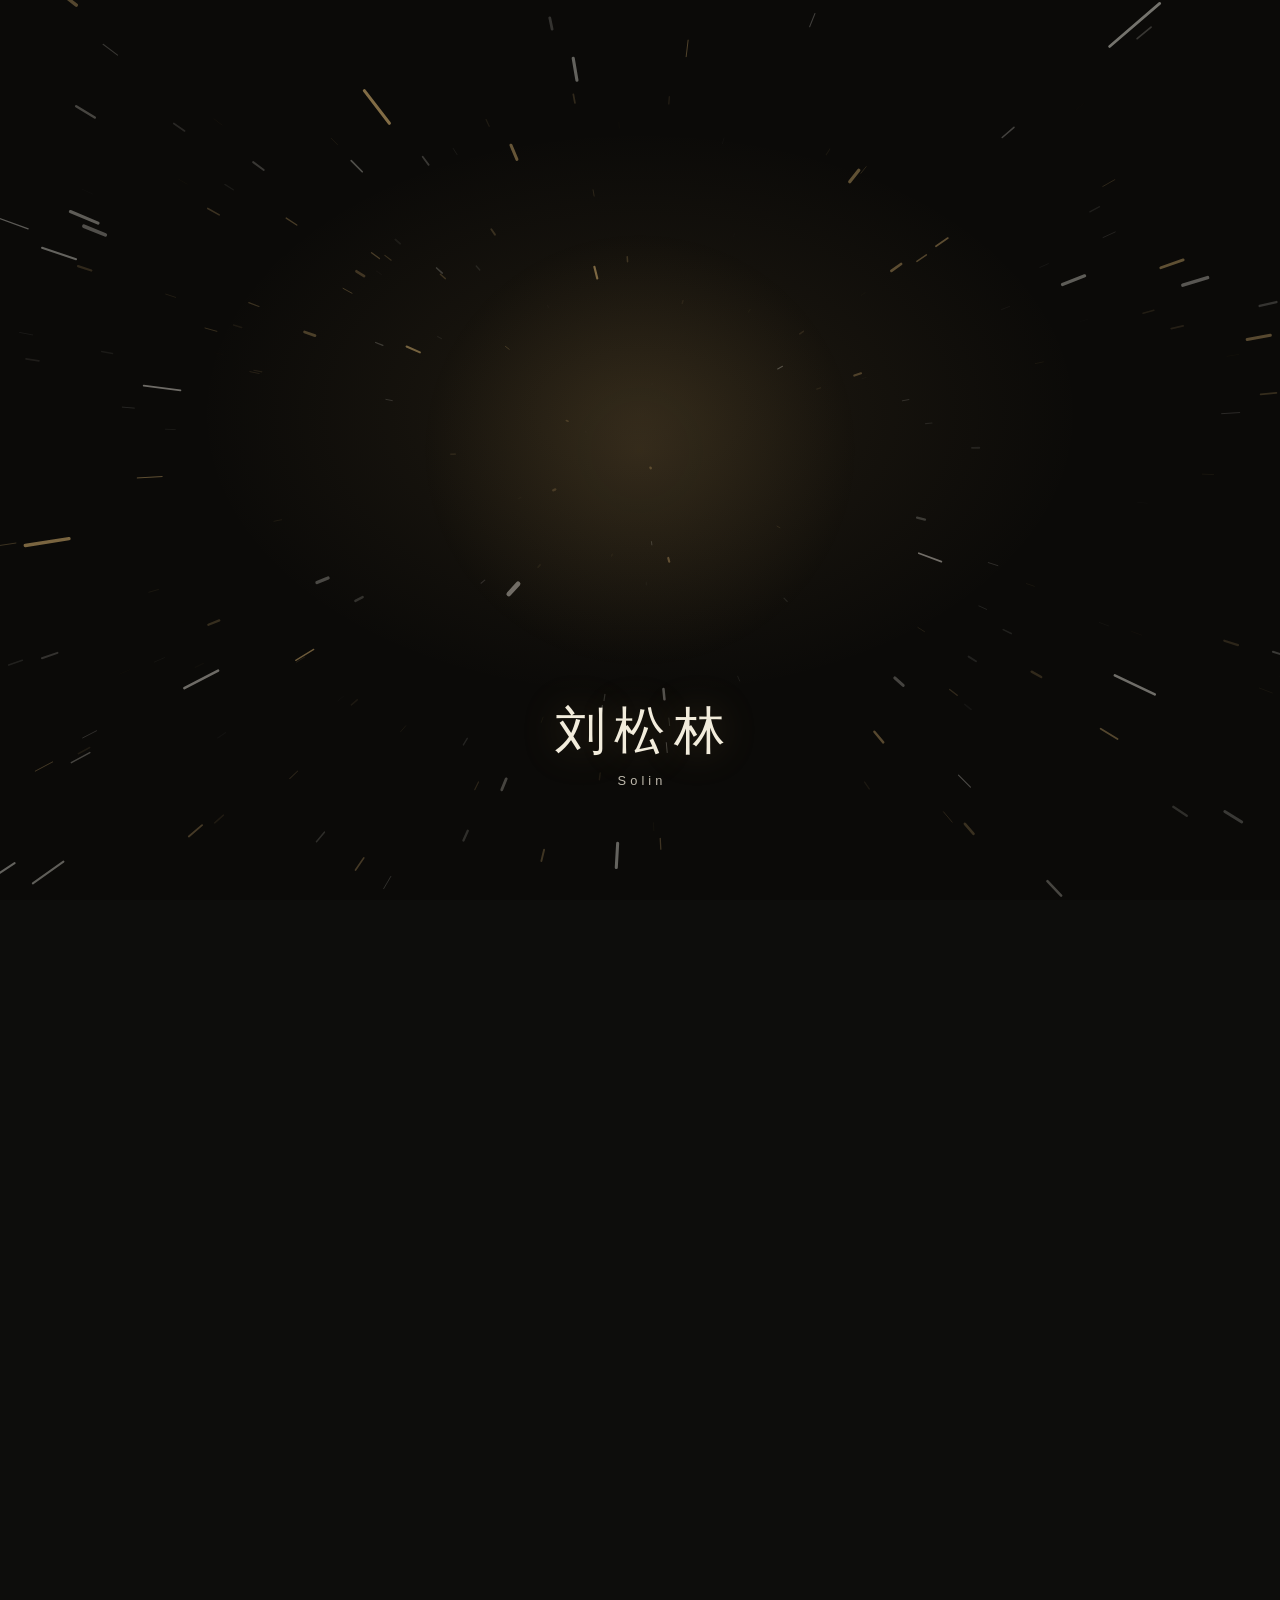
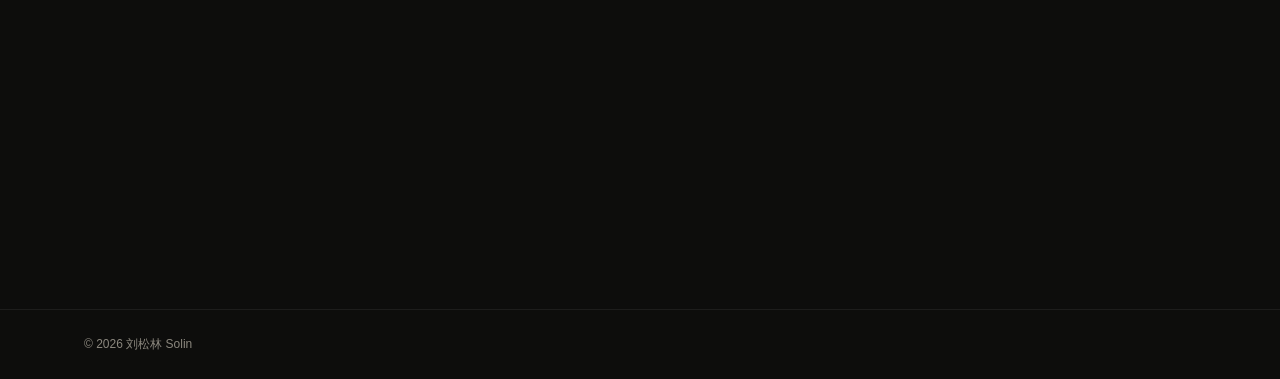
==== commit b3f2e52c: "门页改中文名+英文名，宋体/黑体" ====
--- a/index.html
+++ b/index.html
@@ -29,7 +29,7 @@
 <div class="intro" id="intro" aria-hidden="true">
   <canvas></canvas>
   <div class="intro__gate" id="introGate">
-    <h2 class="intro__title">Solin的个人网站</h2>
+    <h2 class="intro__title"><span class="intro__cn">刘松林</span><span class="intro__en">Solin</span></h2>
   </div>
 </div>
 <div class="veil" aria-hidden="true"></div>
--- a/assets/style.css
+++ b/assets/style.css
@@ -307,8 +307,9 @@
 .intro__gate {
   position: absolute; inset: 0;
   display: flex; flex-direction: column;
-  align-items: center; justify-content: center;
+  align-items: center; justify-content: flex-end;
   gap: 26px;
+  padding-bottom: 12vh;
   cursor: pointer;
   background: radial-gradient(46% 42% at 50% 46%, rgba(214, 172, 100, .1), transparent 75%);
   transition: opacity .55s var(--ease);
@@ -316,15 +317,29 @@
 .intro__gate.is-hidden { opacity: 0; pointer-events: none; }
 .intro__gate.is-leaving { pointer-events: none; }
 .intro__title {
-  font-family: var(--serif);
+  display: flex; flex-direction: column;
+  align-items: center;
+  gap: .5em;
+  color: #f2ecdc;
+  text-shadow: 0 0 40px rgba(214, 172, 100, .25);
+  transition: opacity 1s ease;
+}
+/* 中文名在上：宋体，尺寸沿用原来的门页字号 */
+.intro__cn {
+  font-family: "Songti SC", "宋体", "SimSun", "Source Han Serif SC", "Noto Serif SC", Georgia, serif;
   font-size: clamp(1.9rem, 4.4vw, 3.2rem);
   letter-spacing: .16em; text-indent: .16em;
-  color: #f2ecdc;
-  text-shadow: 0 0 40px rgba(214, 172, 100, .25);
-  transition: transform 1.3s cubic-bezier(.5, .02, .4, 1), opacity 1.3s ease;
-}
-/* 门页开场：这行字向下滑出页面（星流同时开始穿越） */
-.intro__gate.is-leaving .intro__title { transform: translateY(108vh); opacity: .85; }
+  line-height: 1.05;
+}
+/* 英文名在下：黑体，约中文的 1/4，字距拉开 */
+.intro__en {
+  font-family: "Heiti SC", "黑体", "SimHei", "PingFang SC", "Microsoft YaHei", "Noto Sans SC", sans-serif;
+  font-size: clamp(.48rem, 1.1vw, .8rem);
+  letter-spacing: .32em; text-indent: .32em;
+  color: rgba(242, 236, 220, .78);
+}
+/* 门页开场：这行字在屏幕下方靠边停一会，然后淡出（不再移出画面） */
+.intro__gate.is-leaving .intro__title { opacity: 0; }
 .intro__gate.is-leaving .intro__hint { opacity: 0; animation: none; transition: opacity .35s ease; }
 .intro__hint {
   font-family: var(--mono); font-size: 10.5px;
@@ -1177,7 +1192,7 @@
   .nav {
     position: fixed; inset: 0;
     flex-direction: column; justify-content: center; align-items: flex-start;
-    gap: 10px;
+    gap: 0;
     padding: 0 var(--pad);
     background: var(--bg);
     transform: translateY(-100%);
@@ -1186,8 +1201,12 @@
     z-index: 90;
   }
   .nav.is-open { transform: translateY(0); opacity: 1; visibility: visible; }
+  /* 手机端每一项整行都能点（文字右侧的空白也算命中区） */
   .nav__link {
-    font-family: var(--serif); font-size: 1.9rem; line-height: 1.6;
+    display: flex; align-items: center;
+    width: 100%;
+    padding: 12px 0;
+    font-family: var(--serif); font-size: 1.9rem; line-height: 1.4;
     color: var(--ink);
   }
   .nav__link::after { display: none; }
